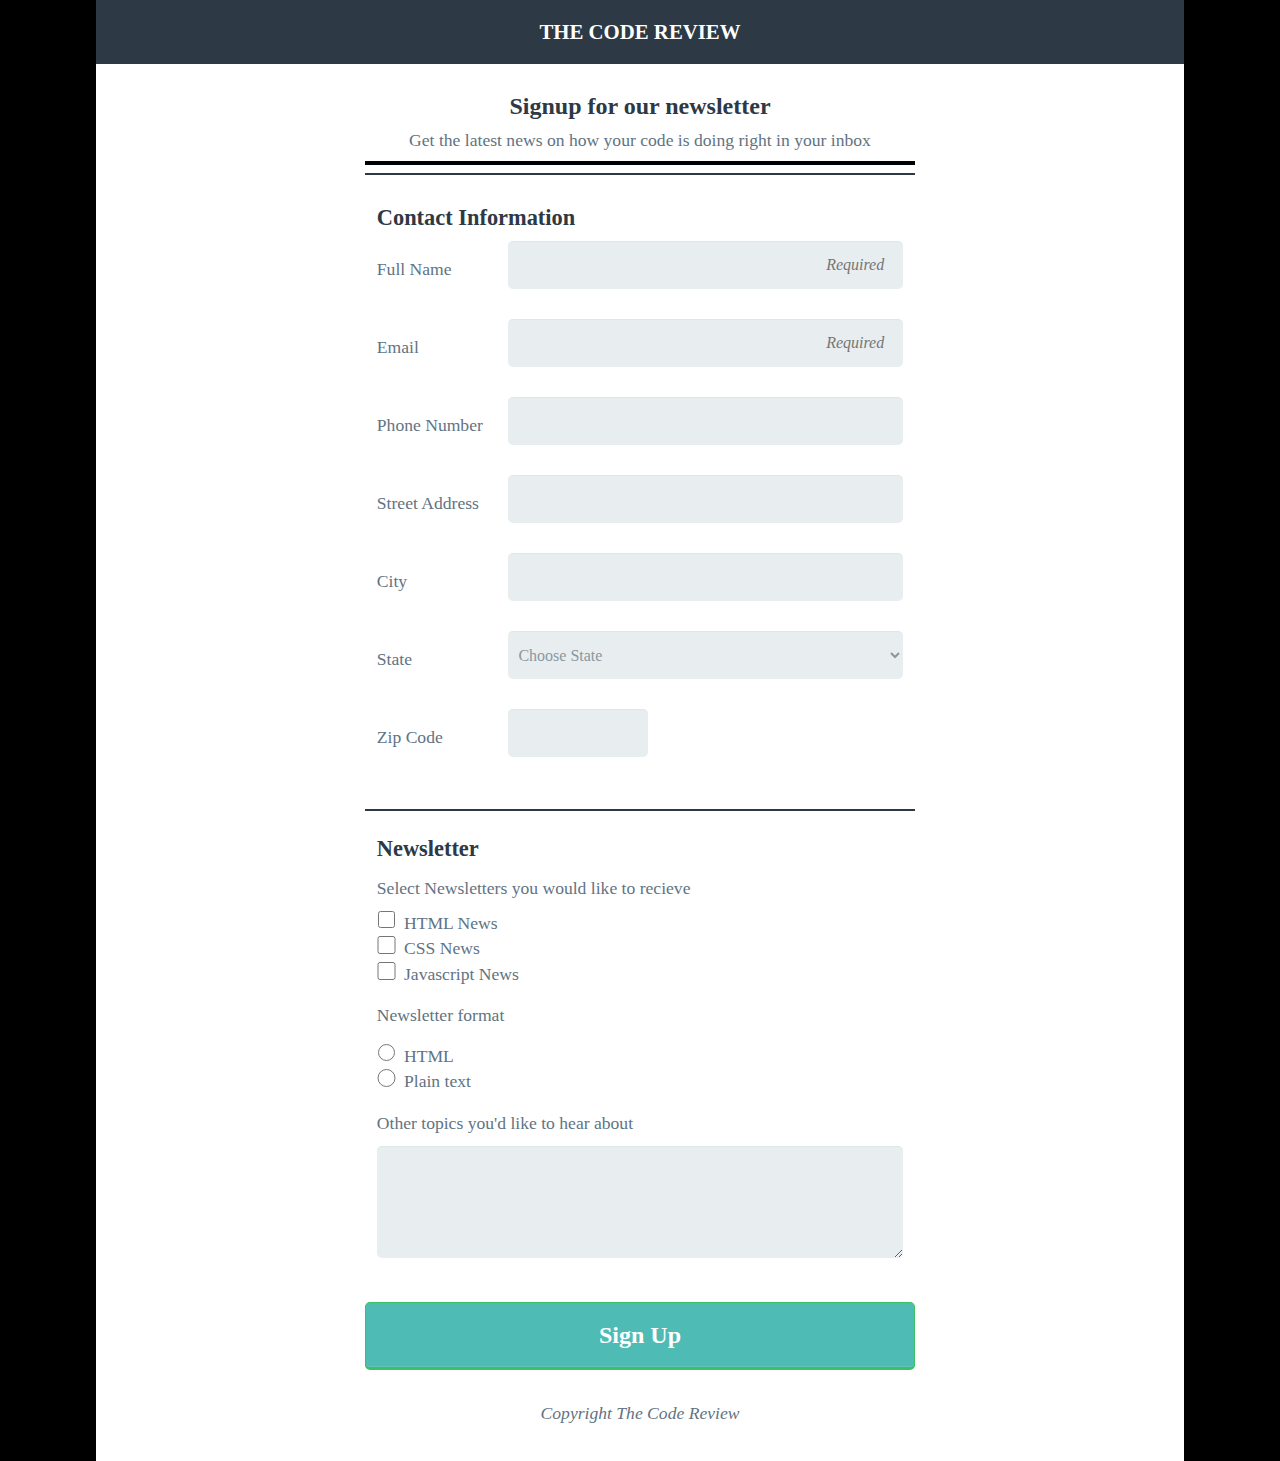
==== index.html @ cc38a155 "Project 3 02_23_2016" ====
<!DOCTYPE html>
<html>

<head>
  <meta charset="utf-8">
  <meta name="viewport" content="width=device-width, initial-scale=1.0">
  <title>Sign Up Form</title>
  <link rel="stylesheet" href="css/normalize.css">
  <link href='https://fonts.googleapis.com/css?family=Merriweather:400,400italic,900,900italic,300italic,300,700italic,700' rel='stylesheet' type='text/css'>
  <link rel="stylesheet" href="css/styles.css">
</head>

<body>
 <div class="container">
  <div class="banner">
    <h1>The Code Review</h1>
  </div>
  <form action="index.html" method="get">

    <!--  <form action="index.html" method="post"> -->
    <header class="header">
      <h2>Signup for our newsletter</h2>
      <p>Get the latest news on how your code is doing right in your inbox</p>      
    </header>
    <hr/>
    <hr/>
    <fieldset>
     <div class="contact-section">
      <legend>Contact Information</legend>
      <label for="name">Full Name</label>
      <input type="text" id="name" name="user_name" placeholder="Required " required>
      <label for="email">Email</label>
      <input type="email" id="email" name="user_email" placeholder="Required " required>
      <label for="phone">Phone Number</label>
      <input type="tel" id="phone" name="user_phone">
      <label for="street-address">Street Address</label>
      <input type="text" id="street-address" name="user_street_address">
      <label for="city">City</label>
      <input type="text" id="city" name="user_city">
      <label for="state">State</label>
      <select id="state" name="user_state" >
       <option value="" disabled selected hidden>Choose State</option>
        <option value="AL">Alabama</option>
        <option value="AK">Alaska</option>
        <option value="AZ">Arizona</option>
        <option value="AR">Arkansas</option>
        <option value="CA">California</option>
        <option value="CO">Colorado</option>
        <option value="CT">Connecticut</option>
        <option value="DE">Delaware</option>
        <option value="DC">District Of Columbia</option>
        <option value="FL">Florida</option>
        <option value="GA">Georgia</option>
        <option value="HI">Hawaii</option>
        <option value="ID">Idaho</option>
        <option value="IL">Illinois</option>
        <option value="IN">Indiana</option>
        <option value="IA">Iowa</option>
        <option value="KS">Kansas</option>
        <option value="KY">Kentucky</option>
        <option value="LA">Louisiana</option>
        <option value="ME">Maine</option>
        <option value="MD">Maryland</option>
        <option value="MA">Massachusetts</option>
        <option value="MI">Michigan</option>
        <option value="MN">Minnesota</option>
        <option value="MS">Mississippi</option>
        <option value="MO">Missouri</option>
        <option value="MT">Montana</option>
        <option value="NE">Nebraska</option>
        <option value="NV">Nevada</option>
        <option value="NH">New Hampshire</option>
        <option value="NJ">New Jersey</option>
        <option value="NM">New Mexico</option>
        <option value="NY">New York</option>
        <option value="NC">North Carolina</option>
        <option value="ND">North Dakota</option>
        <option value="OH">Ohio</option>
        <option value="OK">Oklahoma</option>
        <option value="OR">Oregon</option>
        <option value="PA">Pennsylvania</option>
        <option value="RI">Rhode Island</option>
        <option value="SC">South Carolina</option>
        <option value="SD">South Dakota</option>
        <option value="TN">Tennessee</option>
        <option value="TX">Texas</option>
        <option value="UT">Utah</option>
        <option value="VT">Vermont</option>
        <option value="VA">Virginia</option>
        <option value="WA">Washington</option>
        <option value="WV">West Virginia</option>
        <option value="WI">Wisconsin</option>
        <option value="WY">Wyoming</option>
      </select>
      
      <label for="zip-code">Zip Code</label>
      <input type="text" name="user_zip_code" id="zip-code" maxlength="10" size="10">

      </div>
    </fieldset>
    <hr/>
    <fieldset class="newsletter-section">
      <legend>Newsletter</legend>
      <p>Select Newsletters you would like to recieve</p>
      
      <input type="checkbox" id="html-news" value="html_news" name="html_news">
      <label for="html-news" class="light">HTML News</label>
      <br>
      <input type="checkbox" id="css-news" value="css_news" name="css_news">
      <label for="css-news" class="light">CSS News</label>
      <br>
      <input type="checkbox" id="javascript-news" value="javascript_news" name="javascript_news">
      <label for="javascript-news" class="light">Javascript News</label>
      <p>Newsletter format</p>
      <input type="radio" id="html" value="html" name="newsletter_format">
      <label for="html" class="light">HTML</label>
      <br/>
      <input type="radio" id="plain-text" value="plain_text" name="newsletter_format">
      <label for="plain-text" class="light">Plain text</label>
      <br/>
      
      <p>Other topics you'd like to hear about</label>
      <textarea id="topics" name="topics"></textarea>   

    </fieldset>
    <button type="submit">Sign Up</button>
  </form>
  <footer>
  <p>Copyright The Code Review</p>
</footer>
</div>

</body>

</html>
---- css/styles.css ----
*, *:before, *:after {
  -moz-box-sizing: border-box;
  -webkit-box-sizing: border-box;
  box-sizing: border-box;
  
  
}

body {
  font-family: 'Merrweather', serif;
  color: #2D3945;
  background: #fff;
  margin: 0 auto;
}
.container {
  margin: 0 auto;
  background: #000;
}

.banner{
  color: #fff;
  background: #2D3945;
  max-width: 320px;
  margin: 0 auto;
  padding: 20px;
  }
.banner h1{
  margin: 0 auto;
  text-transform: uppercase;
  font-size: 1.30em;
}

form {
  max-width: 320px;
  margin: 0 auto;
  padding: 0 0.5em;
  background: #fff;
 }

h1 {
  margin: 0 0 30px 0;
  text-align: center;
}
.header h2, .header p {
  margin: 0 0 10px 0;
  text-align: center;
}
.header h2{
  padding-top: 1.20em;
}
.header p, {
  padding-bottom: 1.1em;
 }
.header + hr {
  	border: 0.15em solid #000;
}

hr {
  	border: 0.05em solid #2D3945;
}
p, label {
  color: #617383;
  font-size: 1.1em
}
input[type="text"],
input[type="email"],
input[type="number"],
input[type="search"],
input[type="tel"],
textarea,
select {
  background: rgba(255,255,255,0.1);
  border: none;
  font-size: 16px;
  height: auto;
  margin: 0;
  outline: 0;
  padding: 15px;
  width: 100%;
  background-color: #e8eeef;
  color: #8a97a0;
  box-shadow: 0 1px 0 rgba(0,0,0,0.03) inset;
  margin-bottom: 30px;
  border-radius: 5px;
}
input[id="zip-code"]{
  width:150px;
}

input[type="radio"],
input[type="checkbox"] {
  margin: 0 4px 8px 0;
  height: 1.1em;
  width: 1.2em;  
}

select {
  padding: 6px;
  height: 32px;  
}

legend + p {
  margin: 0;
  padding-bottom: 0.7em;
}

textarea{
  min-height: 7.0em;
  margin-top: 0.75em;
  margin-bottom: 0;
  padding-bottom: 0;  
}

button {
  padding: 19px 39px 18px 39px;
  color: #FFF;
  background-color: #4EBBB5;
  font-size: 1.5em;
  font-weight: 600;
  text-align: center;
  font-style: normal;
  border-radius: 5px;
  width: 100%;
  border: 1px solid #3ac162;
  border-width: 1px 1px 3px;
  box-shadow: 0 -1px 0 rgba(255,255,255,0.1) inset;
  margin-bottom: 10px;
}

fieldset {
  margin-bottom: 10px;
  border: none;
}
.contact-section {
	width: 100%;
    margin: 0 auto;
}
legend {
  font-size: 1.4em;
  margin-bottom: 10px;
  font-weight: 700;
  padding-top: 0.75em;
}

label {
  display: block;
  margin-bottom: 8px;
  color: #617383;
}

label.light {
  font-weight: 300;
  display: inline;
}

/*
legend span {
  background-color: #2D3945;
  color: #fff;
  height: 30px;
  width: 28px;
  display: inline-block;
  font-size: 0.8em;
  margin-right: 4px;
  line-height: 30px;
  text-align: center;
  text-shadow: 0 1px 0 rgba(255,255,255,0.2);
  border-radius: 100%;
}
*/

input[id="name"]:placeholder-shown, 
input[type="email"]:placeholder-shown {
  text-align: right;
  font-style: italic;
}
 select {height: 3.0em;}

footer {
    background: #fff;
    max-width: 320px;
    margin: 0 auto;
    padding: 5px 0 20px;
}

footer p{
  text-align: center;
  font-style: italic;
}

@media screen and (min-width: 759px) {

  .container {
   width: 100%;
  }
  form, .banner, footer{
    min-width: 85%;
    padding-right: 21%;
    padding-left: 21%;
  }
  legend{
    width: 100%;
  }
  /*flex it*/
  
  label{
    flex-basis:  25%;
    padding-top: 1.0em;
  }
input[type="text"],
input[type="email"],
input[type="number"],
input[type="search"],
input[type="tel"],
textarea,
  select {
    flex-basis: 75%;
  }
 
  input[id="zip-code"]{
    flex-basis: 25%;
    
}
  .contact-section{
    display: flex;
    flex-direction: row;
    flex-wrap: wrap;
    
  }
  
}
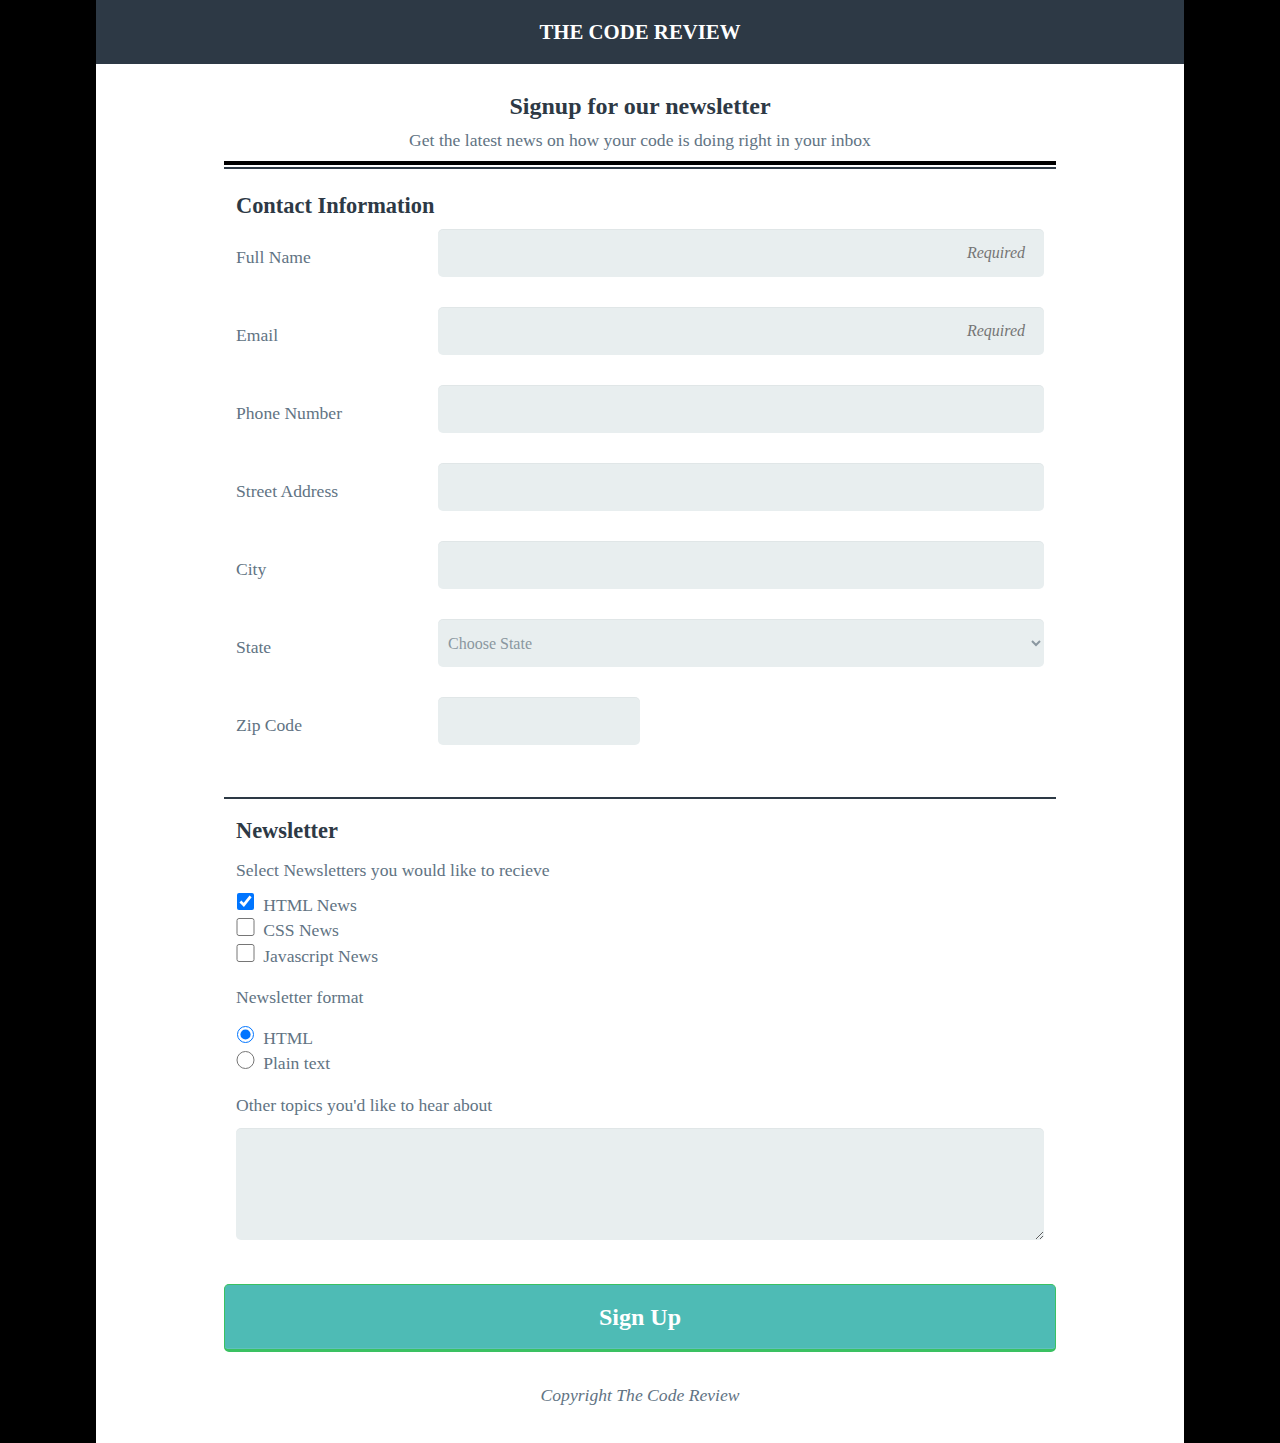
==== commit 9f1d16e1: "Project 3 02-24-2016" ====
--- a/index.html
+++ b/index.html
@@ -15,7 +15,7 @@
   <div class="banner">
     <h1>The Code Review</h1>
   </div>
-  <form action="index.html" method="get">
+  <form action="codenews.html" method="get">
 
     <!--  <form action="index.html" method="post"> -->
     <header class="header">
@@ -103,7 +103,7 @@
       <legend>Newsletter</legend>
       <p>Select Newsletters you would like to recieve</p>
       
-      <input type="checkbox" id="html-news" value="html_news" name="html_news">
+      <input type="checkbox" id="html-news" value="html_news" name="html_news" checked>
       <label for="html-news" class="light">HTML News</label>
       <br>
       <input type="checkbox" id="css-news" value="css_news" name="css_news">
@@ -112,7 +112,7 @@
       <input type="checkbox" id="javascript-news" value="javascript_news" name="javascript_news">
       <label for="javascript-news" class="light">Javascript News</label>
       <p>Newsletter format</p>
-      <input type="radio" id="html" value="html" name="newsletter_format">
+      <input type="radio" id="html" value="html" name="newsletter_format" checked>
       <label for="html" class="light">HTML</label>
       <br/>
       <input type="radio" id="plain-text" value="plain_text" name="newsletter_format">
--- a/css/styles.css
+++ b/css/styles.css
@@ -20,7 +20,7 @@
 .banner{
   color: #fff;
   background: #2D3945;
-  max-width: 320px;
+  max-width: 420px;
   margin: 0 auto;
   padding: 20px;
   }
@@ -31,7 +31,7 @@
 }
 
 form {
-  max-width: 320px;
+  max-width: 420px;
   margin: 0 auto;
   padding: 0 0.5em;
   background: #fff;
@@ -57,6 +57,7 @@
 
 hr {
   	border: 0.05em solid #2D3945;
+    margin: 2px 0;
 }
 p, label {
   color: #617383;
@@ -153,32 +154,18 @@
   display: inline;
 }
 
-/*
-legend span {
-  background-color: #2D3945;
-  color: #fff;
-  height: 30px;
-  width: 28px;
-  display: inline-block;
-  font-size: 0.8em;
-  margin-right: 4px;
-  line-height: 30px;
-  text-align: center;
-  text-shadow: 0 1px 0 rgba(255,255,255,0.2);
-  border-radius: 100%;
-}
-*/
-
 input[id="name"]:placeholder-shown, 
 input[type="email"]:placeholder-shown {
   text-align: right;
   font-style: italic;
 }
- select {height: 3.0em;}
+ select {
+   height: 3.0em;
+}
 
 footer {
     background: #fff;
-    max-width: 320px;
+    max-width: 420px;
     margin: 0 auto;
     padding: 5px 0 20px;
 }
@@ -188,6 +175,8 @@
   font-style: italic;
 }
 
+/*change display for screens 760px or larger*/
+
 @media screen and (min-width: 759px) {
 
   .container {
@@ -195,8 +184,8 @@
   }
   form, .banner, footer{
     min-width: 85%;
-    padding-right: 21%;
-    padding-left: 21%;
+    padding-right: 10%;
+    padding-left: 10%;
   }
   legend{
     width: 100%;
@@ -229,3 +218,22 @@
   }
   
 }
+
+
+/*styling for the Action Page*/
+.code-news{  
+  padding: 2%;
+  color: white;
+  background-color: white;
+  text-decoration: none;  
+}
+.code-news a{
+  text-decoration: none;
+  color: black;
+}
+.code-news-banner {
+	width: 100%;
+    background-color: black;
+    color: white;
+    min-height: 50px;
+}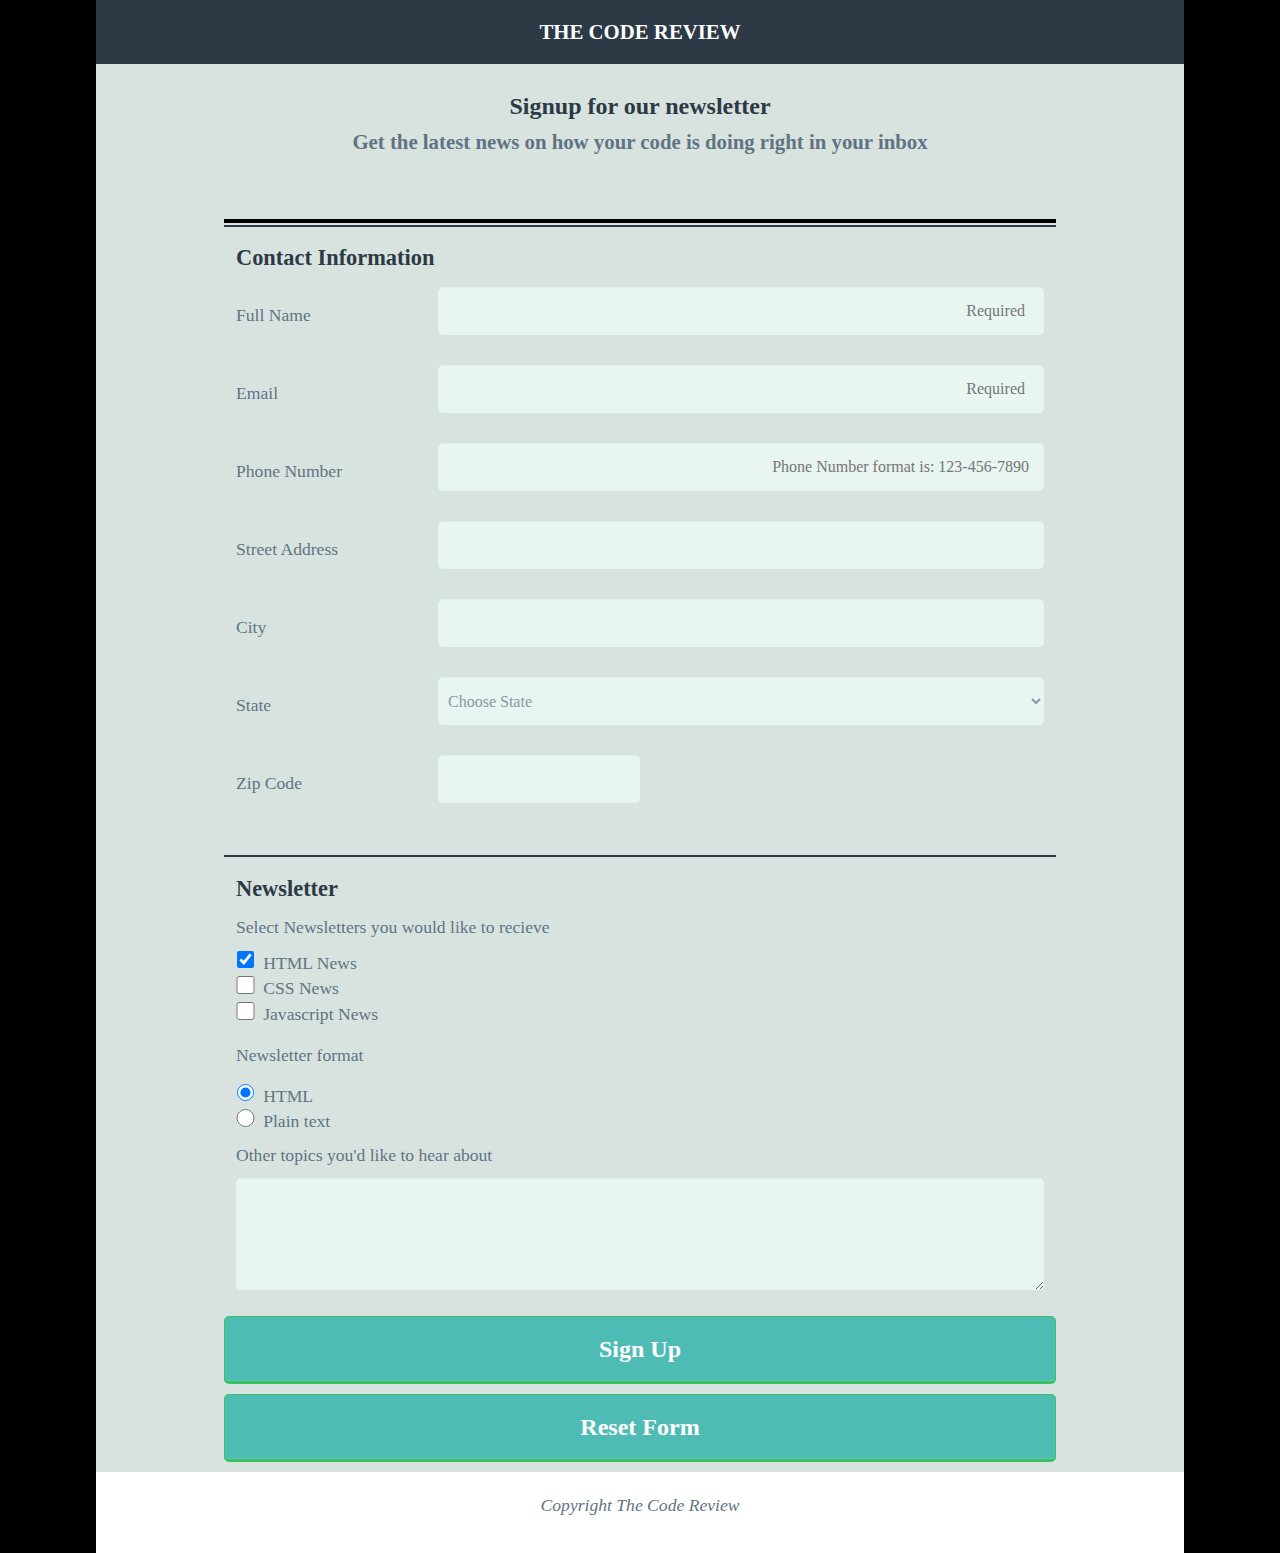
==== commit 46f32a54: "Project 3 Final" ====
--- a/index.html
+++ b/index.html
@@ -11,124 +11,127 @@
 </head>
 
 <body>
- <div class="container">
-  <div class="banner">
-    <h1>The Code Review</h1>
+  <div class="container">
+    <div class="banner">
+      <h1>The Code Review</h1>
+    </div>
+    <form action="codenews.html" method="get">
+
+      <!--  <form action="codenews.html" method="get"> -->
+      <!--    submit to be taken to code news page-->
+      <header class="header">
+        <h2>Signup for our newsletter</h2>
+        <p>Get the latest news on how your code is doing right in your inbox</p>
+      </header>
+      <hr/>
+      <hr/>
+      <fieldset>
+       <legend>Contact Information</legend>
+        <div class="contact-section"> <!--see https://github.com/philipwalton/flexbugs#9-some-html-elements-cant-be-flex-containers -->
+          <label for="name">Full Name</label>
+          <input type="text" id="name" name="user_name" placeholder="Required " required>
+          <label for="email">Email</label>
+          <input type="email" id="email" name="user_email" placeholder="Required " required>
+          <label for="phone">Phone Number</label>
+          <input type="tel" id="phone" name="user_phone" pattern="\d{3}[\-]\d{3}[\-]\d{4}" placeholder="Phone Number format is: 123-456-7890">
+          <label for="street-address">Street Address</label>
+          <input type="text" id="street-address" name="user_street_address">
+          <label for="city">City</label>
+          <input type="text" id="city" name="user_city">
+          <label for="state">State</label>
+          <select id="state" name="user_state">
+            <option value="" disabled selected hidden>Choose State</option>
+            <option value="AL">Alabama</option>
+            <option value="AK">Alaska</option>
+            <option value="AZ">Arizona</option>
+            <option value="AR">Arkansas</option>
+            <option value="CA">California</option>
+            <option value="CO">Colorado</option>
+            <option value="CT">Connecticut</option>
+            <option value="DE">Delaware</option>
+            <option value="DC">District Of Columbia</option>
+            <option value="FL">Florida</option>
+            <option value="GA">Georgia</option>
+            <option value="HI">Hawaii</option>
+            <option value="ID">Idaho</option>
+            <option value="IL">Illinois</option>
+            <option value="IN">Indiana</option>
+            <option value="IA">Iowa</option>
+            <option value="KS">Kansas</option>
+            <option value="KY">Kentucky</option>
+            <option value="LA">Louisiana</option>
+            <option value="ME">Maine</option>
+            <option value="MD">Maryland</option>
+            <option value="MA">Massachusetts</option>
+            <option value="MI">Michigan</option>
+            <option value="MN">Minnesota</option>
+            <option value="MS">Mississippi</option>
+            <option value="MO">Missouri</option>
+            <option value="MT">Montana</option>
+            <option value="NE">Nebraska</option>
+            <option value="NV">Nevada</option>
+            <option value="NH">New Hampshire</option>
+            <option value="NJ">New Jersey</option>
+            <option value="NM">New Mexico</option>
+            <option value="NY">New York</option>
+            <option value="NC">North Carolina</option>
+            <option value="ND">North Dakota</option>
+            <option value="OH">Ohio</option>
+            <option value="OK">Oklahoma</option>
+            <option value="OR">Oregon</option>
+            <option value="PA">Pennsylvania</option>
+            <option value="RI">Rhode Island</option>
+            <option value="SC">South Carolina</option>
+            <option value="SD">South Dakota</option>
+            <option value="TN">Tennessee</option>
+            <option value="TX">Texas</option>
+            <option value="UT">Utah</option>
+            <option value="VT">Vermont</option>
+            <option value="VA">Virginia</option>
+            <option value="WA">Washington</option>
+            <option value="WV">West Virginia</option>
+            <option value="WI">Wisconsin</option>
+            <option value="WY">Wyoming</option>
+          </select>
+
+          <label for="zip-code">Zip Code</label>
+          <input type="text" name="user_zip_code" id="zip-code" maxlength="10" size="10">
+
+        </div>
+      </fieldset>
+      <hr/>
+      <fieldset class="newsletter-section">
+        <legend>Newsletter</legend>
+        <p>Select Newsletters you would like to recieve</p>
+
+        <input type="checkbox" id="html-news" value="html_news" name="news" checked>
+        <label for="html-news" class="light">HTML News</label>
+        <br>
+        <input type="checkbox" id="css-news" value="css_news" name="news">
+        <label for="css-news" class="light">CSS News</label>
+        <br>
+        <input type="checkbox" id="javascript-news" value="javascript_news" name="javascript_news">
+        <label for="javascript-news" class="light">Javascript News</label>
+        <p>Newsletter format</p>
+        <div class="radio-div">
+          <input type="radio" id="html" value="html" name="newsletter_format" checked>
+          <label for="html" class="light">HTML</label>
+          <br/>
+          <input type="radio" id="plain-text" value="plain_text" name="newsletter_format">
+          <label for="plain-text" class="light">Plain text</label>
+        </div>
+
+        <label for="topics" class="light">Other topics you'd like to hear about</label>
+        <textarea id="topics" name="topics"></textarea>
+
+      </fieldset>
+      <button type="submit">Sign Up</button>
+      <button type="reset">Reset Form</button>
+    </form>
+    <footer>
+      <p>Copyright The Code Review</p>
+    </footer>
   </div>
-  <form action="codenews.html" method="get">
-
-    <!--  <form action="index.html" method="post"> -->
-    <header class="header">
-      <h2>Signup for our newsletter</h2>
-      <p>Get the latest news on how your code is doing right in your inbox</p>      
-    </header>
-    <hr/>
-    <hr/>
-    <fieldset>
-     <div class="contact-section">
-      <legend>Contact Information</legend>
-      <label for="name">Full Name</label>
-      <input type="text" id="name" name="user_name" placeholder="Required " required>
-      <label for="email">Email</label>
-      <input type="email" id="email" name="user_email" placeholder="Required " required>
-      <label for="phone">Phone Number</label>
-      <input type="tel" id="phone" name="user_phone">
-      <label for="street-address">Street Address</label>
-      <input type="text" id="street-address" name="user_street_address">
-      <label for="city">City</label>
-      <input type="text" id="city" name="user_city">
-      <label for="state">State</label>
-      <select id="state" name="user_state" >
-       <option value="" disabled selected hidden>Choose State</option>
-        <option value="AL">Alabama</option>
-        <option value="AK">Alaska</option>
-        <option value="AZ">Arizona</option>
-        <option value="AR">Arkansas</option>
-        <option value="CA">California</option>
-        <option value="CO">Colorado</option>
-        <option value="CT">Connecticut</option>
-        <option value="DE">Delaware</option>
-        <option value="DC">District Of Columbia</option>
-        <option value="FL">Florida</option>
-        <option value="GA">Georgia</option>
-        <option value="HI">Hawaii</option>
-        <option value="ID">Idaho</option>
-        <option value="IL">Illinois</option>
-        <option value="IN">Indiana</option>
-        <option value="IA">Iowa</option>
-        <option value="KS">Kansas</option>
-        <option value="KY">Kentucky</option>
-        <option value="LA">Louisiana</option>
-        <option value="ME">Maine</option>
-        <option value="MD">Maryland</option>
-        <option value="MA">Massachusetts</option>
-        <option value="MI">Michigan</option>
-        <option value="MN">Minnesota</option>
-        <option value="MS">Mississippi</option>
-        <option value="MO">Missouri</option>
-        <option value="MT">Montana</option>
-        <option value="NE">Nebraska</option>
-        <option value="NV">Nevada</option>
-        <option value="NH">New Hampshire</option>
-        <option value="NJ">New Jersey</option>
-        <option value="NM">New Mexico</option>
-        <option value="NY">New York</option>
-        <option value="NC">North Carolina</option>
-        <option value="ND">North Dakota</option>
-        <option value="OH">Ohio</option>
-        <option value="OK">Oklahoma</option>
-        <option value="OR">Oregon</option>
-        <option value="PA">Pennsylvania</option>
-        <option value="RI">Rhode Island</option>
-        <option value="SC">South Carolina</option>
-        <option value="SD">South Dakota</option>
-        <option value="TN">Tennessee</option>
-        <option value="TX">Texas</option>
-        <option value="UT">Utah</option>
-        <option value="VT">Vermont</option>
-        <option value="VA">Virginia</option>
-        <option value="WA">Washington</option>
-        <option value="WV">West Virginia</option>
-        <option value="WI">Wisconsin</option>
-        <option value="WY">Wyoming</option>
-      </select>
-      
-      <label for="zip-code">Zip Code</label>
-      <input type="text" name="user_zip_code" id="zip-code" maxlength="10" size="10">
-
-      </div>
-    </fieldset>
-    <hr/>
-    <fieldset class="newsletter-section">
-      <legend>Newsletter</legend>
-      <p>Select Newsletters you would like to recieve</p>
-      
-      <input type="checkbox" id="html-news" value="html_news" name="html_news" checked>
-      <label for="html-news" class="light">HTML News</label>
-      <br>
-      <input type="checkbox" id="css-news" value="css_news" name="css_news">
-      <label for="css-news" class="light">CSS News</label>
-      <br>
-      <input type="checkbox" id="javascript-news" value="javascript_news" name="javascript_news">
-      <label for="javascript-news" class="light">Javascript News</label>
-      <p>Newsletter format</p>
-      <input type="radio" id="html" value="html" name="newsletter_format" checked>
-      <label for="html" class="light">HTML</label>
-      <br/>
-      <input type="radio" id="plain-text" value="plain_text" name="newsletter_format">
-      <label for="plain-text" class="light">Plain text</label>
-      <br/>
-      
-      <p>Other topics you'd like to hear about</label>
-      <textarea id="topics" name="topics"></textarea>   
-
-    </fieldset>
-    <button type="submit">Sign Up</button>
-  </form>
-  <footer>
-  <p>Copyright The Code Review</p>
-</footer>
-</div>
 
 </body>
 
--- a/css/styles.css
+++ b/css/styles.css
@@ -1,10 +1,19 @@
-*, *:before, *:after {
+*,
+*:before,
+*:after {
   -moz-box-sizing: border-box;
   -webkit-box-sizing: border-box;
   box-sizing: border-box;
-  
-  
-}
+}
+
+
+/* -----------------*/
+
+
+/*element styles*/
+
+
+/* -----------------*/
 
 body {
   font-family: 'Merrweather', serif;
@@ -12,19 +21,46 @@
   background: #fff;
   margin: 0 auto;
 }
+
+h1 {
+  margin: 0 0 30px 0;
+  text-align: center;
+}
+
+hr {
+  border: 0.05em solid #2D3945;
+  margin: 2px 0;
+}
+
+p,
+label {
+  color: #617383;
+  font-size: 1.1em
+}
+
+
+/* -----------------*/
+
+
+/*form styles       */
+
+
+/* -----------------*/
+
 .container {
   margin: 0 auto;
   background: #000;
 }
 
-.banner{
+.banner {
   color: #fff;
   background: #2D3945;
   max-width: 420px;
   margin: 0 auto;
   padding: 20px;
-  }
-.banner h1{
+}
+
+.banner h1 {
   margin: 0 auto;
   text-transform: uppercase;
   font-size: 1.30em;
@@ -34,43 +70,35 @@
   max-width: 420px;
   margin: 0 auto;
   padding: 0 0.5em;
-  background: #fff;
- }
-
-h1 {
-  margin: 0 0 30px 0;
-  text-align: center;
-}
-.header h2, .header p {
+  background-color: #d8e3e0;
+}
+
+.header h2,
+.header p {
   margin: 0 0 10px 0;
   text-align: center;
 }
-.header h2{
+
+.header h2 {
   padding-top: 1.20em;
 }
-.header p, {
+
+.header p
+{
   padding-bottom: 1.1em;
- }
+}
+
 .header + hr {
-  	border: 0.15em solid #000;
-}
-
-hr {
-  	border: 0.05em solid #2D3945;
-    margin: 2px 0;
-}
-p, label {
-  color: #617383;
-  font-size: 1.1em
-}
+  border: 0.15em solid #000;
+}
+
 input[type="text"],
 input[type="email"],
 input[type="number"],
-input[type="search"],
 input[type="tel"],
 textarea,
 select {
-  background: rgba(255,255,255,0.1);
+  background: rgba(255, 255, 255, 0.1);
   border: none;
   font-size: 16px;
   height: auto;
@@ -78,26 +106,50 @@
   outline: 0;
   padding: 15px;
   width: 100%;
-  background-color: #e8eeef;
+  background-color: #e9f5f0;
   color: #8a97a0;
-  box-shadow: 0 1px 0 rgba(0,0,0,0.03) inset;
+  box-shadow: 0 1px 0 rgba(0, 0, 0, 0.03) inset;
   margin-bottom: 30px;
   border-radius: 5px;
 }
-input[id="zip-code"]{
-  width:150px;
+
+input[type="text"]:hover,
+input[type="email"]:hover,
+input[type="number"]:hover,
+input[type="tel"]:hover,
+textarea:hover,
+select:hover,
+input[type="text"]:focus,
+input[type="email"]:focus,
+input[type="number"]:focus,
+input[type="tel"]:focus,
+textarea:focus,
+select:focus {
+  background-color: #b0d2c8;
+  font-style: italic;
+}
+
+input[id="zip-code"] {
+  width: 150px;
 }
 
 input[type="radio"],
 input[type="checkbox"] {
   margin: 0 4px 8px 0;
   height: 1.1em;
-  width: 1.2em;  
+  width: 1.2em;
+}
+
+input[type="radio"]:hover,
+input[type="checkbox"]:hover,
+.newsletter-section label:hover {	
+  cursor: pointer;
+  color: black;
 }
 
 select {
   padding: 6px;
-  height: 32px;  
+  height: 32px;
 }
 
 legend + p {
@@ -105,11 +157,11 @@
   padding-bottom: 0.7em;
 }
 
-textarea{
+textarea {
   min-height: 7.0em;
   margin-top: 0.75em;
   margin-bottom: 0;
-  padding-bottom: 0;  
+  padding-bottom: 0;
 }
 
 button {
@@ -124,7 +176,7 @@
   width: 100%;
   border: 1px solid #3ac162;
   border-width: 1px 1px 3px;
-  box-shadow: 0 -1px 0 rgba(255,255,255,0.1) inset;
+  box-shadow: 0 -1px 0 rgba(255, 255, 255, 0.1) inset;
   margin-bottom: 10px;
 }
 
@@ -132,10 +184,12 @@
   margin-bottom: 10px;
   border: none;
 }
+
 .contact-section {
-	width: 100%;
-    margin: 0 auto;
-}
+  width: 100%;
+  margin: 0 auto;
+}
+
 legend {
   font-size: 1.4em;
   margin-bottom: 10px;
@@ -154,86 +208,128 @@
   display: inline;
 }
 
-input[id="name"]:placeholder-shown, 
-input[type="email"]:placeholder-shown {
+.radio-div {
+  margin-bottom: 10px;
+}
+::-webkit-input-placeholder{
   text-align: right;
-  font-style: italic;
-}
- select {
-   height: 3.0em;
-}
+}
+::-moz-placeholder {
+  text-align: right;
+}
+:-ms-input-placeholder {
+  text-align: right;
+}
+
+select {
+  height: 3.0em;
+}
+
+
+/* ------------------------*/
+
+
+/*footer styling            */
+
+
+/* -------------------------*/
 
 footer {
-    background: #fff;
-    max-width: 420px;
-    margin: 0 auto;
-    padding: 5px 0 20px;
-}
-
-footer p{
+  background: #fff;
+  max-width: 420px;
+  margin: 0 auto;
+  padding: 5px 0 20px;
+}
+
+footer p {
   text-align: center;
   font-style: italic;
 }
 
+
+/* -----------------------------------------*/
+
+
 /*change display for screens 760px or larger*/
 
+
+/* -----------------------------------------*/
+
 @media screen and (min-width: 759px) {
-
   .container {
-   width: 100%;
-  }
-  form, .banner, footer{
+    width: 100%;
+  }
+  form,
+  .banner,
+  footer {
     min-width: 85%;
     padding-right: 10%;
     padding-left: 10%;
   }
-  legend{
+  legend {
     width: 100%;
   }
   /*flex it*/
-  
-  label{
-    flex-basis:  25%;
+  label {
+    flex-basis: 25%;
     padding-top: 1.0em;
   }
-input[type="text"],
-input[type="email"],
-input[type="number"],
-input[type="search"],
-input[type="tel"],
-textarea,
+  input[type="text"],
+  input[type="email"],
+  input[type="number"],
+  input[type="search"],
+  input[type="tel"],
+  textarea,
   select {
     flex-basis: 75%;
   }
- 
-  input[id="zip-code"]{
+  input[id="zip-code"] {
     flex-basis: 25%;
-    
-}
-  .contact-section{
+  }
+  .contact-section {
     display: flex;
     flex-direction: row;
     flex-wrap: wrap;
-    
-  }
-  
-}
+  }
+}
+
+
+/* ---------------------------*/
 
 
 /*styling for the Action Page*/
-.code-news{  
+
+
+/*---------------------------*/
+
+.header {
+  padding-bottom: 30px;
+}
+
+.header p {
+  font-weight: 700;
+  font-size: 1.30em;
+}
+
+.code-news {
   padding: 2%;
   color: white;
-  background-color: white;
-  text-decoration: none;  
-}
-.code-news a{
+  background-color: #d8e3e0;
+  text-decoration: none;
+}
+
+.code-news a {
   text-decoration: none;
   color: black;
 }
+
+.code-news span {
+  background-color: yellow;
+}
+
 .code-news-banner {
-	width: 100%;
-    background-color: black;
-    color: white;
-    min-height: 50px;
+  width: 100%;
+  background-color: black;
+  color: white;
+  min-height: 50px;
 }